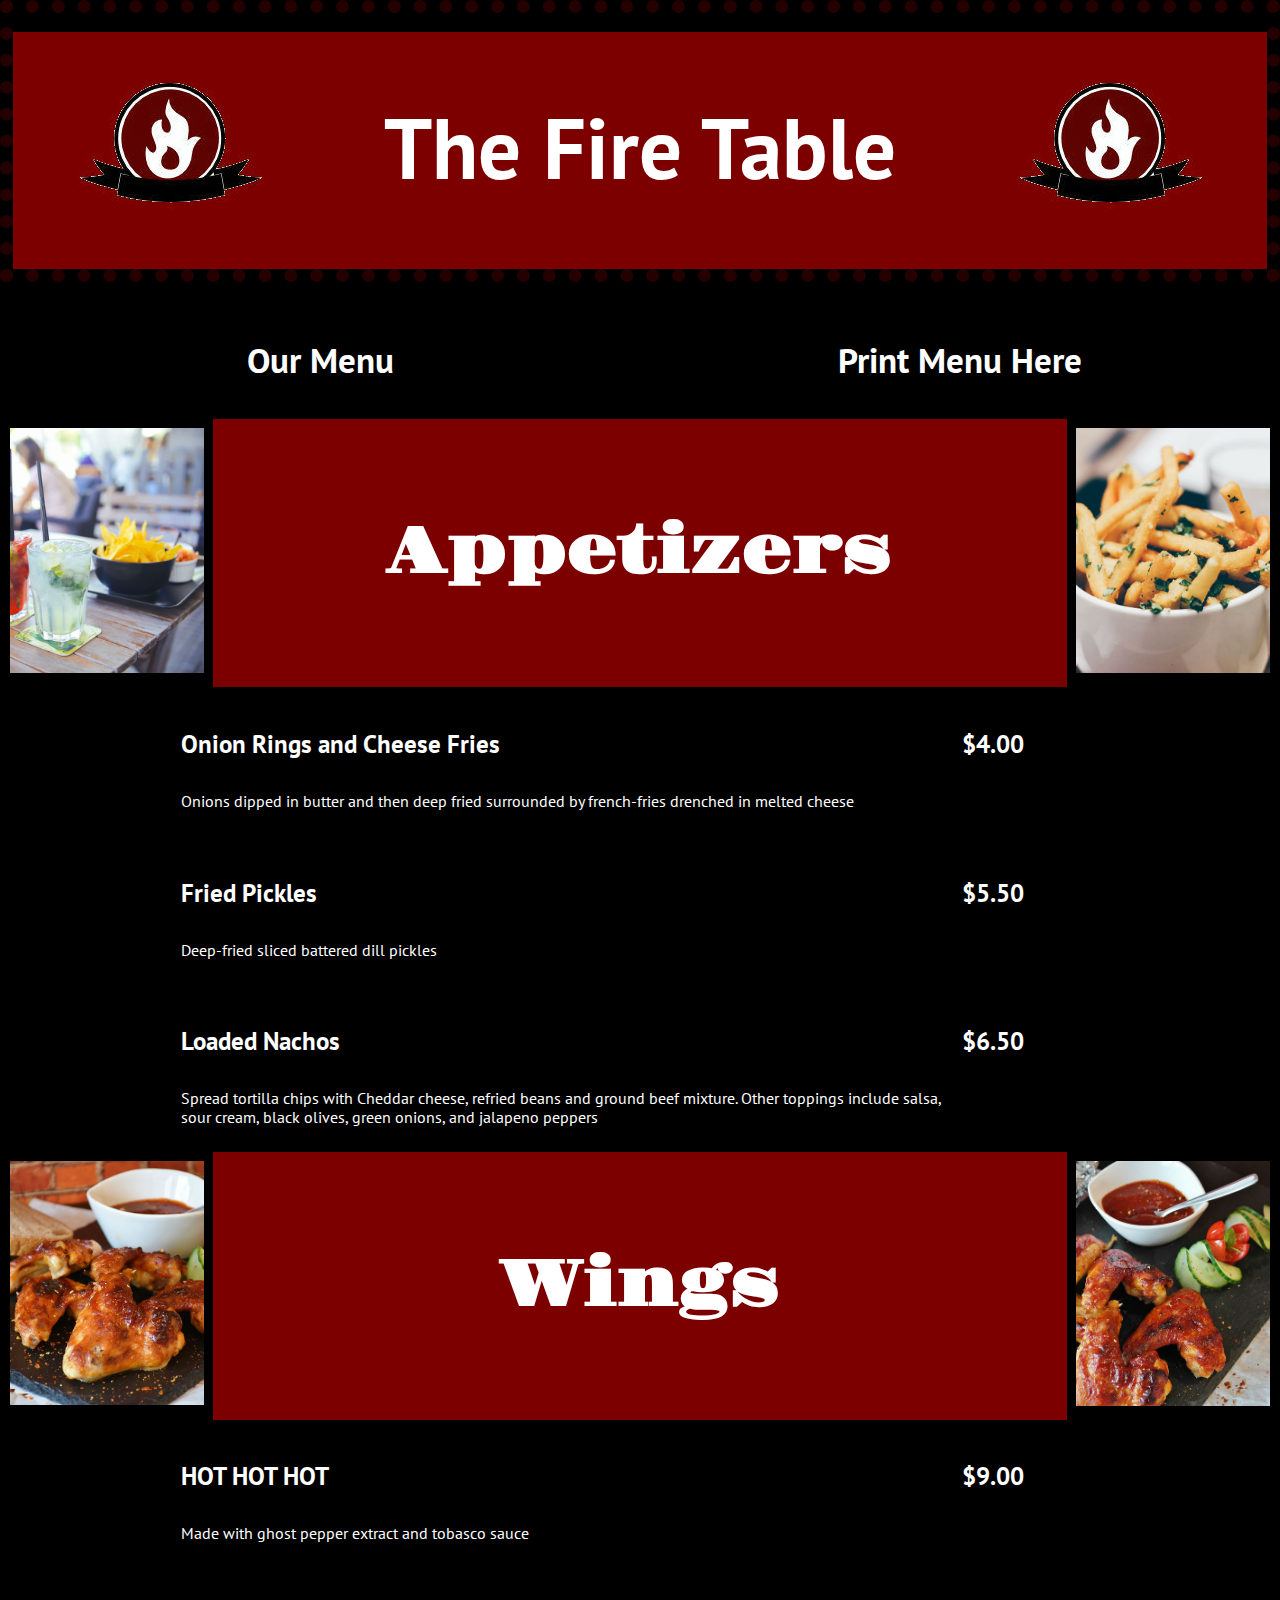
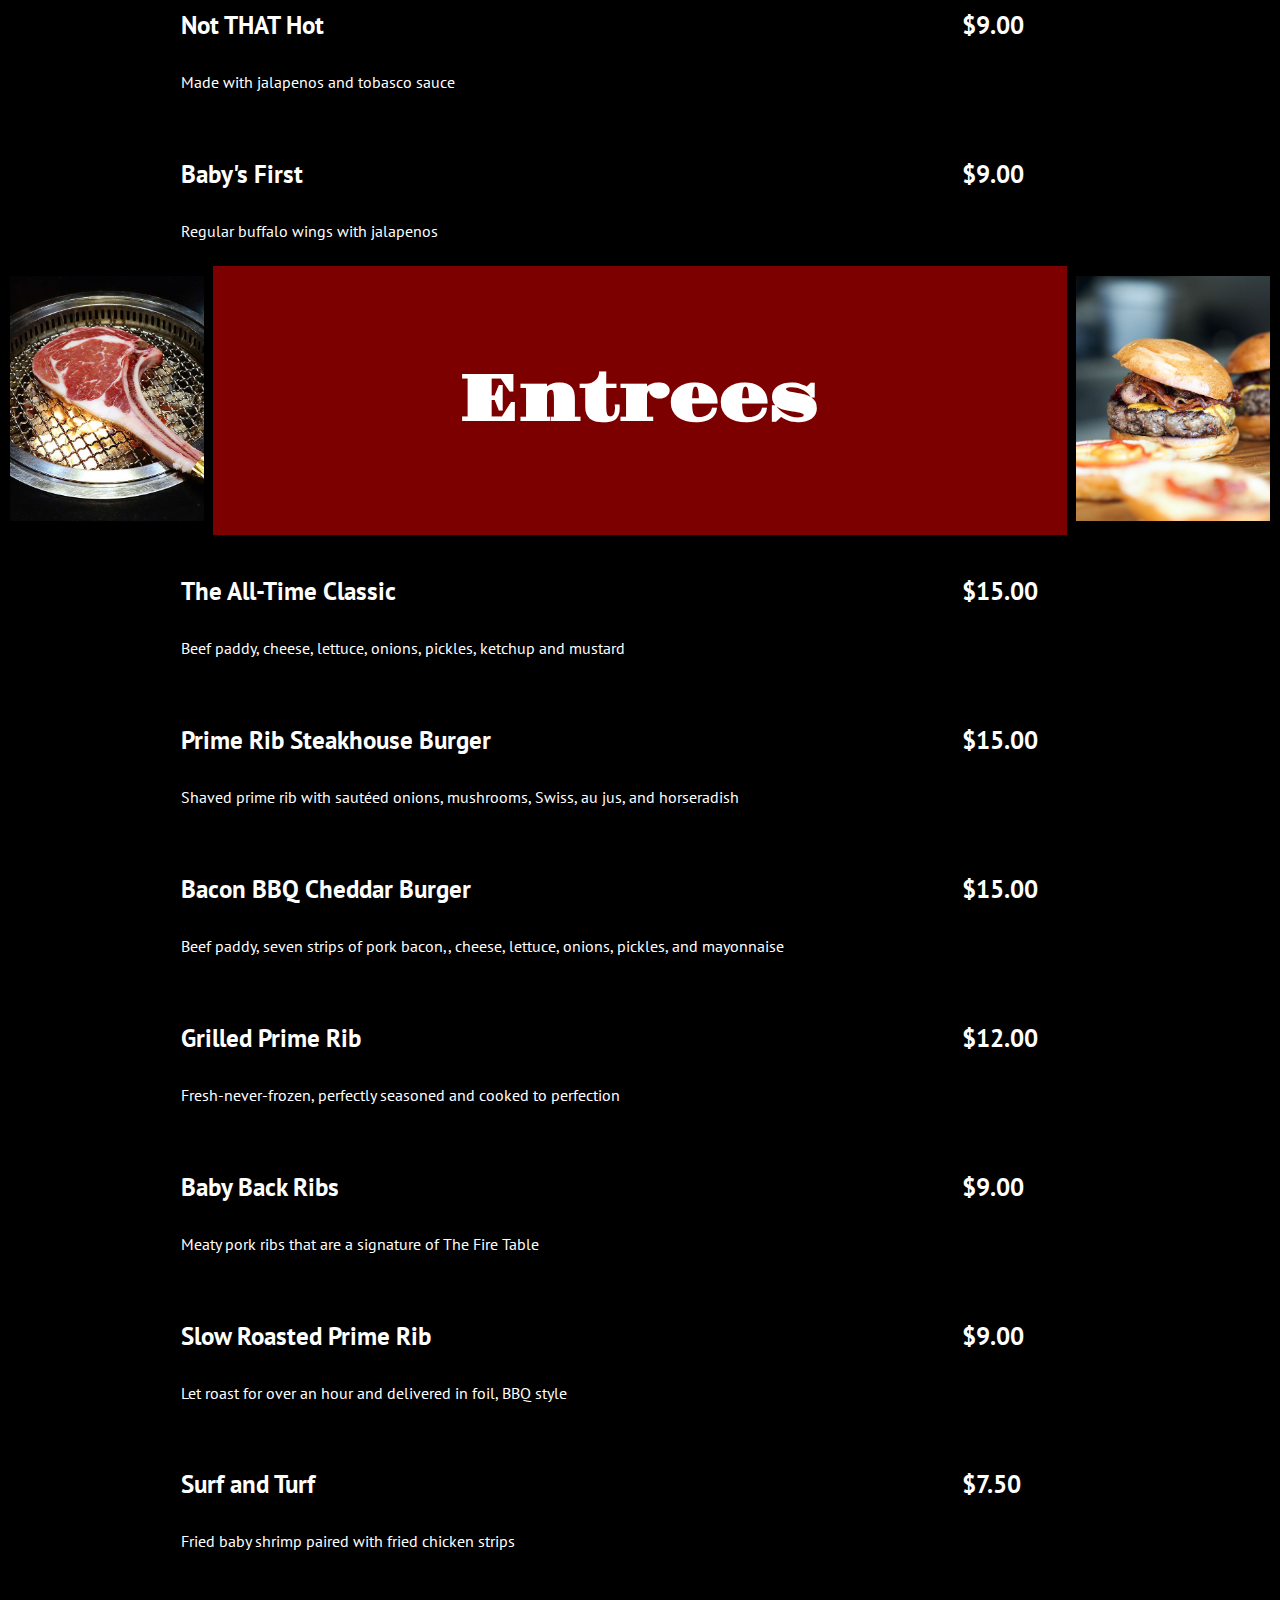
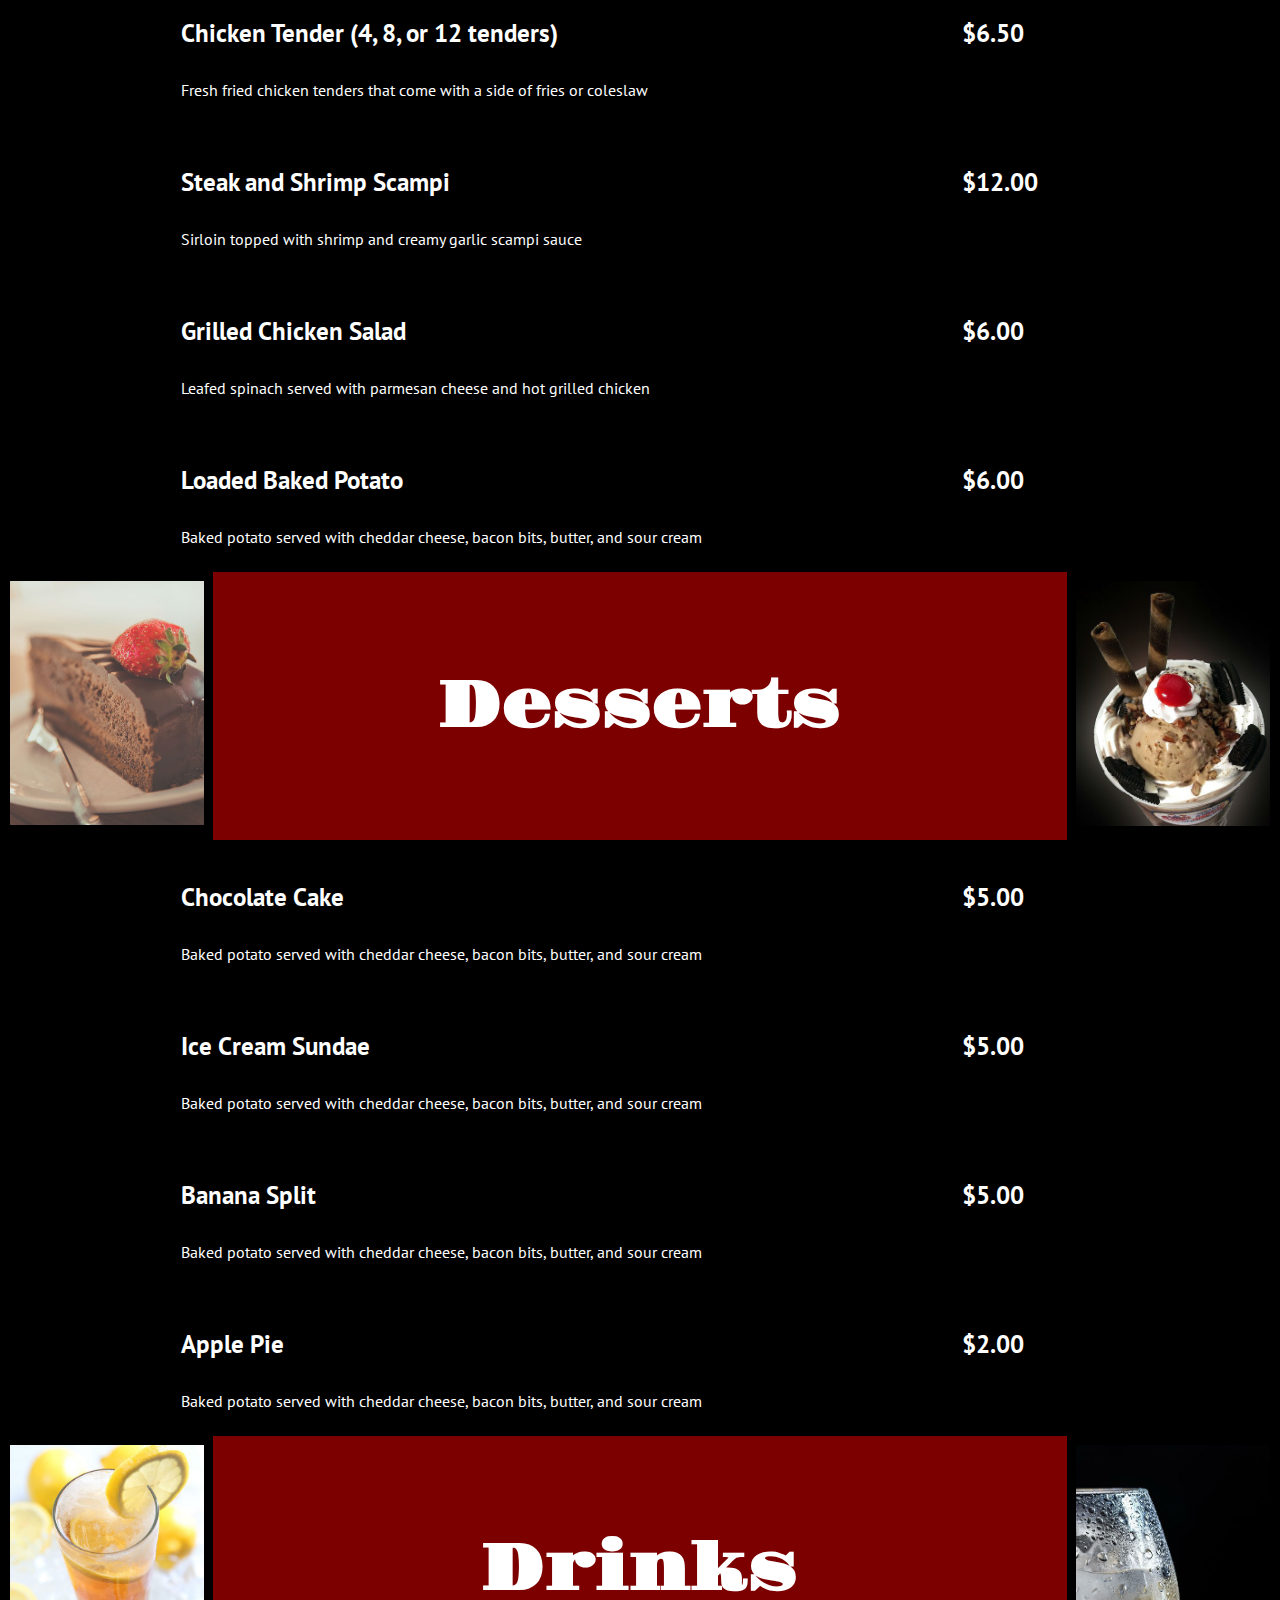
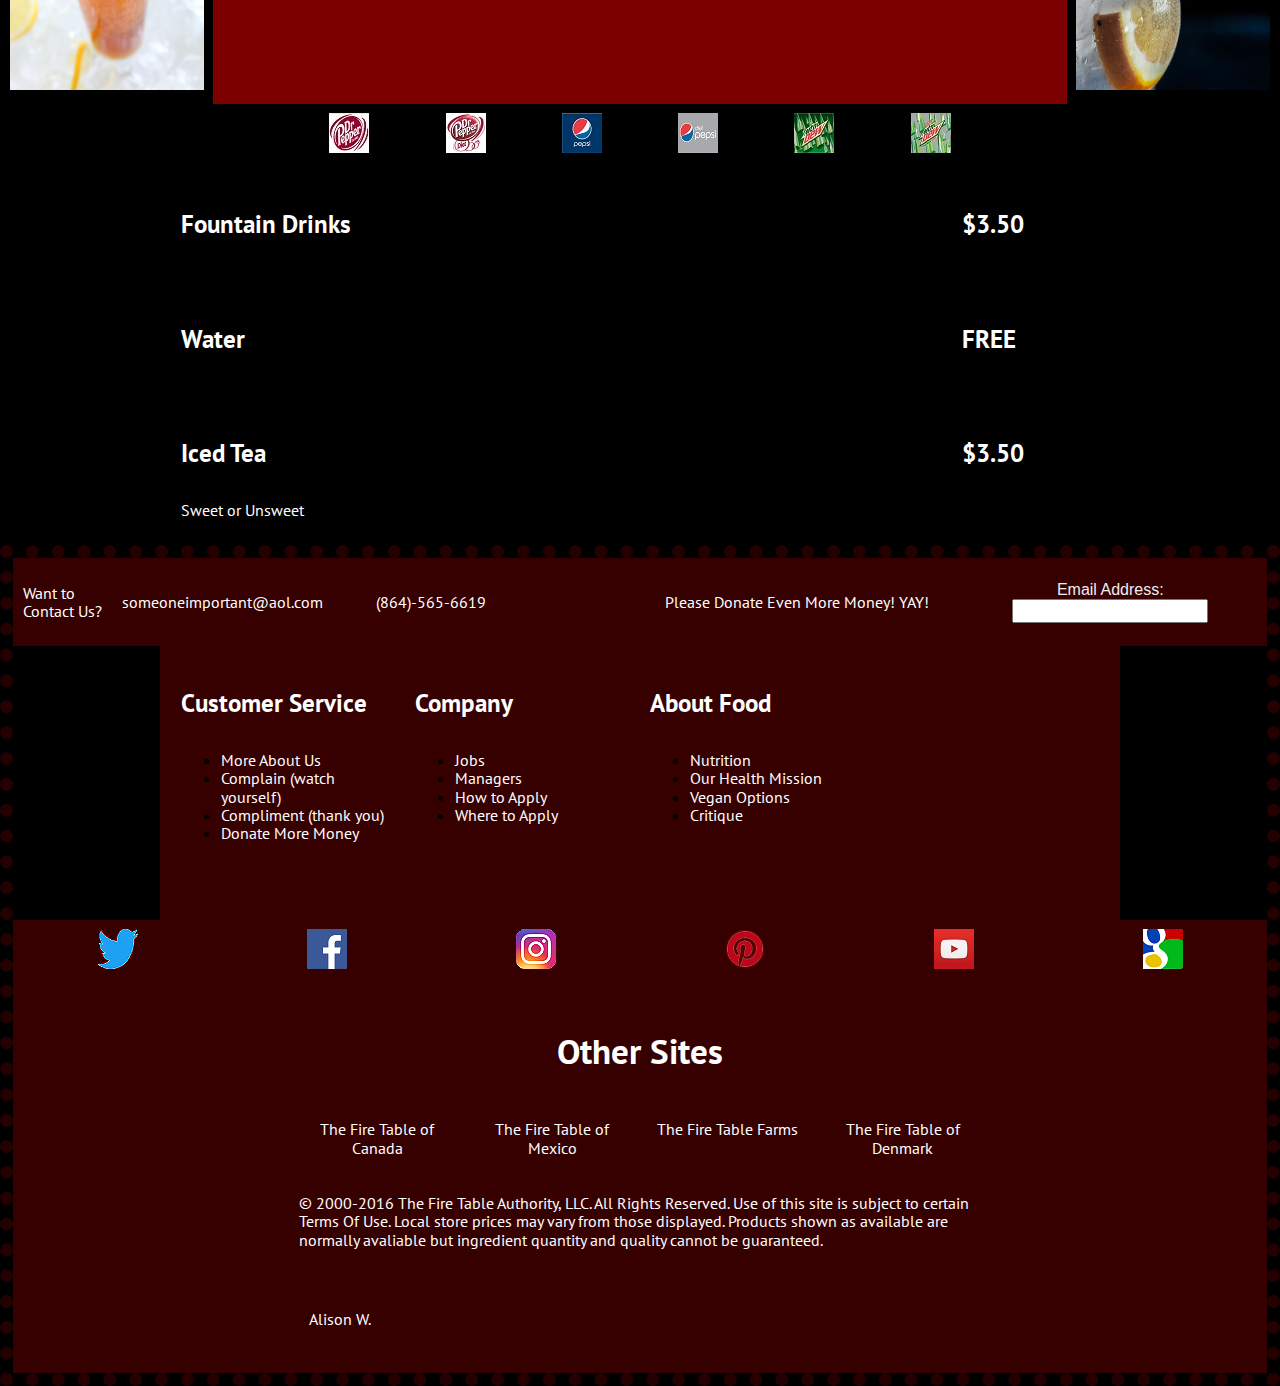
==== index (2).html @ 28b67728 "Add files via upload" ====
<!DOCTYPE html>

<html lang="en">
<head>
  <!-- metadata -->
  <meta charset="utf-8">
  <meta name="viewport" content="width=device-width, initial-scale=1">

  <!-- page title -->
  <title>Menu</title>

  <!-- styles -->
  <link rel="icon" type="image/png" href="img/favicon.png" sizes="16x16">
  <link rel="stylesheet" href="css/normalize.css">
  <link rel="stylesheet" href="css/odin.css">
  <link rel="stylesheet" href="css/main.css">
  <link rel="stylesheet" href="css/owl.carousel.min.css">
  <link rel="stylesheet" href="css/owl.theme.default.min.css">
  <link href="https://fonts.googleapis.com/css?family=Gravitas+One|PT+Sans:400,700|Cinzel:900" rel="stylesheet">
</head>

<body>
  <header>
    <div class="row">
      <div class="col-sm-12">
      </div>
    </div>

    <div class="row lightred">
      <div class="col-sm-3">
      <center><img src="img/logo.jpg" alt="The Fire Table"></center>
      </div>
      <div class="col-sm-6 center-horizontal center-vertical">
        <h1><a href="file:///H:/11TH%20GRADE/WEB1/2016-11-14_My%20Restaurant/odin-master/dist/index.html">The Fire Table</a></h1>
      </div>
      <div class="col-sm-3">
      <center><img src="img/logo.jpg" alt="The Fire Table"></center>
      </div>

    </div>
    </header>
    <main>
    <div class="row">
      <div class="col-sm-12">
      </div>
    </div>
    <div class="row">
      <div class="col-sm-6">
        <center><h2>Our Menu</h2></center>
      </div>
      <div class="col-sm-6">
        <center><h2><a href="Menu.pdf">Print Menu Here</a></h2></center>
      </div>
    </div>
      <div class="row">
        <div class="col-sm-2">
            <img src="img/apps.jpg" alt="Loaded Nachos">
        </div>
        <div class="col-sm-8 lightred center-vertical center-horizontal">
          <center><h3>Appetizers</h3></center>
        </div>
        <div class="col-sm-2">
          <img src="img/appstwo.jpg" alt="Onion Rings and Cheese Fries">
        </div>
      </div>
      <div class="container-lg">
        <div class="row">
          <div class="col-sm-10">
          <h4>  Onion Rings and Cheese Fries</h4>
            <p>Onions dipped in butter and then deep fried surrounded by french-fries drenched in melted cheese</p>
          </div>
          <div class="col-sm-2">
            <h4>$4.00</h4>
          </div>
        </div>
        <div class="row">
          <div class="col-sm-10">
          <h4>  Fried Pickles</h4>
            <p>Deep-fried sliced battered dill pickles</p>
          </div>
          <div class="col-sm-2">
            <h4>$5.50</h4>
          </div>
        </div>  <div class="row">
            <div class="col-sm-10">
            <h4>Loaded Nachos</h4>
              <p>Spread tortilla chips with Cheddar cheese, refried beans and ground beef mixture. Other toppings include salsa, sour cream, black olives, green onions, and jalapeno peppers</p>
            </div>
            <div class="col-sm-2">
              <h4>$6.50</h4>
            </div>
          </div>
      </div>
      <div class="row">
        <div class="col-sm-2">
          <img src="img/wings.jpg" alt="HOT HOT HOT Wings">
        </div>
        <div class="col-sm-8 lightred center-vertical center-horizontal">
          <center><h3>Wings</h3></center>
        </div>
        <div class="col-sm-2">
          <img src="img/wingstwo.jpg" alt="Baby's First Wings">
        </div>
      </div>
      <div class="container-lg">
        <div class="row">
          <div class="col-sm-10">
          <h4>HOT HOT HOT</h4>
            <p>Made with ghost pepper extract and tobasco sauce</p>
          </div>
          <div class="col-sm-2">
            <h4>$9.00</h4>
          </div>
        </div>
        <div class="row">
          <div class="col-sm-10">
          <h4>Not THAT Hot</h4>
            <p>Made with jalapenos and tobasco sauce</p>
          </div>
          <div class="col-sm-2">
            <h4>$9.00</h4>
          </div>
        </div>
        <div class="row">
          <div class="col-sm-10">
          <h4>Baby's First</h4>
            <p>Regular buffalo wings with jalapenos</p>
          </div>
          <div class="col-sm-2">
            <h4>$9.00</h4>
          </div>
        </div>
      </div>
      <div class="row">
        <div class="col-sm-2">
          <img src="img/entree.jpg" alt="Grilled Prime Rib">
        </div>
        <div class="col-sm-8 lightred center-vertical center-horizontal">
          <center><h3>Entrees</h3></center>
        </div>
        <div class="col-sm-2">
          <img src="img/entreetwo.jpg" alt="Bacon BBQ Cheddar Burger">
        </div>
      </div>
      <div class="container-lg">
        <div class="row">
          <div class="col-sm-10">
          <h4>The All-Time Classic</h4>
            <p>Beef paddy,  cheese, lettuce, onions, pickles, ketchup and mustard</p>
          </div>
          <div class="col-sm-2">
            <h4>$15.00</h4>
          </div>
        </div>
        <div class="row">
          <div class="col-sm-10">
          <h4>Prime Rib Steakhouse Burger</h4>
            <p>Shaved prime rib with sautéed onions, mushrooms, Swiss, au jus, and horseradish </p>
          </div>
          <div class="col-sm-2">
            <h4>$15.00</h4>
          </div>
        </div>
        <div class="row">
          <div class="col-sm-10">
          <h4>Bacon BBQ Cheddar Burger</h4>
            <p>Beef paddy, seven strips of pork bacon,, cheese, lettuce, onions, pickles, and mayonnaise</p>
          </div>
          <div class="col-sm-2">
            <h4>$15.00</h4>
          </div>
        </div>
        <div class="row">
          <div class="col-sm-10">
          <h4>Grilled Prime Rib</h4>
            <p>Fresh-never-frozen, perfectly seasoned and cooked to perfection</p>
          </div>
          <div class="col-sm-2">
            <h4>$12.00</h4>
          </div>
        </div>
        <div class="row">
          <div class="col-sm-10">
          <h4>Baby Back Ribs</h4>
            <p>Meaty pork ribs that are a signature of The Fire Table</p>
          </div>
          <div class="col-sm-2">
            <h4>$9.00</h4>
          </div>
        </div>
        <div class="row">
          <div class="col-sm-10">
          <h4>Slow Roasted Prime Rib</h4>
            <p>Let roast for over an hour and delivered in foil, BBQ style</p>
          </div>
          <div class="col-sm-2">
            <h4>$9.00</h4>
          </div>
        </div>
        <div class="row">
          <div class="col-sm-10">
          <h4>Surf and Turf</h4>
            <p>Fried baby shrimp paired with fried chicken strips</p>
          </div>
          <div class="col-sm-2">
            <h4>$7.50</h4>
          </div>
        </div>
        <div class="row">
          <div class="col-sm-10">
          <h4>Chicken Tender (4, 8, or 12 tenders)</h4>
            <p>Fresh fried chicken tenders that come with a side of fries or coleslaw</p>
          </div>
          <div class="col-sm-2">
            <h4>$6.50</h4>
          </div>
        </div>
        <div class="row">
          <div class="col-sm-10">
          <h4>Steak and Shrimp Scampi</h4>
            <p>Sirloin topped with shrimp and creamy garlic scampi sauce</p>
          </div>
          <div class="col-sm-2">
            <h4>$12.00</h4>
          </div>
        </div>
        <div class="row">
          <div class="col-sm-10">
          <h4>Grilled Chicken Salad</h4>
            <p>Leafed spinach served with parmesan cheese and hot grilled chicken</p>
          </div>
          <div class="col-sm-2">
            <h4>$6.00</h4>
          </div>
        </div>
        <div class="row">
          <div class="col-sm-10">
          <h4>Loaded Baked Potato</h4>
            <p>Baked potato served with cheddar cheese, bacon bits, butter, and sour cream</p>
          </div>
          <div class="col-sm-2">
            <h4>$6.00</h4>
          </div>
        </div>
      </div>
      <div class="row">
        <div class="col-sm-2">
          <img src="img/dessert.jpg" alt="Chocolate Cake">
        </div>
        <div class="col-sm-8 lightred center-vertical center-horizontal">
          <center><h3>Desserts</h3></center>
        </div>
        <div class="col-sm-2">
          <img src="img/desserttwo.jpg" alt="Ice Cream Sundae">
        </div>
      </div>
      <div class="container-lg">
        <div class="row">
          <div class="col-sm-10">
          <h4>Chocolate Cake</h4>
            <p>Baked potato served with cheddar cheese, bacon bits, butter, and sour cream</p>
          </div>
          <div class="col-sm-2">
            <h4>$5.00</h4>
          </div>
        </div>
        <div class="row">
          <div class="col-sm-10">
          <h4>Ice Cream Sundae</h4>
            <p>Baked potato served with cheddar cheese, bacon bits, butter, and sour cream</p>
          </div>
          <div class="col-sm-2">
            <h4>$5.00</h4>
          </div>
        </div>
        <div class="row">
          <div class="col-sm-10">
          <h4>Banana Split</h4>
            <p>Baked potato served with cheddar cheese, bacon bits, butter, and sour cream</p>
          </div>
          <div class="col-sm-2">
            <h4>$5.00</h4>
          </div>
        </div>
        <div class="row">
          <div class="col-sm-10">
          <h4>Apple Pie</h4>
            <p>Baked potato served with cheddar cheese, bacon bits, butter, and sour cream</p>
          </div>
          <div class="col-sm-2">
            <h4>$2.00</h4>
          </div>
        </div>
      </div>
      <div class="row border-red">
        <div class="col-sm-2">
          <img src="img/drinkss.jpg" alt="Tea">
        </div>
        <div class="col-sm-8 lightred center-vertical center-horizontal">
          <center><h3>Drinks</h3></center>
        </div>
        <div class="col-sm-2">
          <img src="img/drinksstwo.jpg" alt="Water">
        </div>
      </div>
      <div class="container-md">
        <div class="row">
          <div class="col-sm-2">
            <center><a href="#"><img src="img/drpepper.jpg" alt="Dr. Pepper"></a></center>
          </div>
          <div class="col-sm-2">
            <center><a href="#"><img src="img/dpdiet.jpg" alt="Diet Dr. Pepper"></a></center>
          </div>
          <div class="col-sm-2">
            <center><a href="#"><img src="img/pepsi.jpg" alt="Pepsi"></a></center>
          </div>
          <div class="col-sm-2">
            <center><a href="#"><img src="img/pepsidiet.jpg" alt="Diet Pepsi"></a></center>
          </div>
          <div class="col-sm-2">
            <center><a href="#"><img src="img/mtndew.jpg" alt="Sierra Mist"></a></center>
          </div>
          <div class="col-sm-2">
            <center><a href="#"><img src="img/mtndewdiet.jpg" alt="Diet Mountain Dew"></a></center>
          </div>
      </div>
    </div>
    <div class="container-lg">
      <div class="row">
        <div class="col-sm-10">
        <h4>Fountain Drinks</h4>
        </div>
        <div class="col-sm-2">
          <h4>$3.50</h4>
        </div>
      </div>
      <div class="row">
        <div class="col-sm-10">
        <h4>Water</h4>
        </div>
        <div class="col-sm-2">
          <h4>FREE</h4>
        </div>
      </div>
      <div class="row">
        <div class="col-sm-10">
        <h4>Iced Tea</h4>
          <p>Sweet or Unsweet</p>
        </div>
        <div class="col-sm-2">
          <h4>$3.50</h4>
        </div>
      </div>















  </main>
    <footer>
      <div class="row darkred">
        <div class="col-sm-1 white">
          <p>Want to Contact Us?</p>
        </div>
        <div class="col-sm-2 center-horizontal center-vertical">
          <a href="#">someoneimportant@aol.com</a>
        </div>
        <div class="col-sm-2 center-horizontal center-vertical">
          <a href="#">(864)-565-6619</a>
        </div>
        <div class="col-sm-1">
        </div>
        <div class="col-sm-3 center-horizontal center-vertical white">
          <p>Please Donate Even More Money! YAY!</p>
        </div>
        <div class="col-sm-3 center-horizontal center-vertical white">
          <center><label for="email">Email Address:</label>
          <input type="email" email="email" size="18"></center>
        </div>
      </div>
      <div class="container-lg darkred">
        <div class="row darkred">
          <div class="col-sm-3">
              <h4>Customer Service</h4>
              <ul>
                <li><a href="#">More About Us</a></li>
                <li><a href="#">Complain (watch yourself)</a></li>
                <li><a href="#">Compliment (thank you)</a></li>
                <li><a href="#">Donate More Money</a></li>
              </ul>
          </div>
          <div class="col-sm-3">
              <h4>Company</h4>
              <ul>
                <li><a href="#">Jobs</a></li>
                <li><a href="#">Managers<a></li>
                <li><a href="#">How to Apply</a></li>
                <li><a href="#">Where to Apply</a></li>
              </ul>
          </div>
          <div class="col-sm-3">
              <h4>About Food</h4>
              <ul>
                <li><a href="#">Nutrition</a></li>
                <li><a href="#">Our Health Mission</a></li>
                <li><a href="#">Vegan Options</a></li>
                <li><a href="#">Critique</a></li>
              </ul>
          </div>

          <div class="col-sm-3">
            <iframe src="https://www.google.com/maps/embed?pb=!1m18!1m12!1m3!1d5049.660560626598!2d-82.40113799886589!3d34.84869416985243!2m3!1f0!2f0!3f0!3m2!1i1024!2i768!4f13.1!3m3!1m2!1s0x0%3A0x8ace4847f4b519a7!2sCarolina+Ale+House!5e0!3m2!1sen!2sus!4v1479477885024" width="800" height="250" frameborder="0" style="border:0" allowfullscreen></iframe>
          </div>
        </div>
      </div>
        <div class="row darkred">
          <div class="col-sm-2">
            <center><a href="#"><img src="img/twitter.jpg" alt="Twitter"></a></center>
          </div>
          <div class="col-sm-2">
            <center><a href="#"><img src="img/facebook.jpg" alt="Facebook"></a></center>
          </div>
          <div class="col-sm-2">
            <center><a href="#"><img src="img/instagram.jpg" alt="Instagram"></a></center>
          </div>
          <div class="col-sm-2">
            <center><a href="#"><img src="img/pintrest.jpg" alt="Pintrest"></a></center>
          </div>
          <div class="col-sm-2">
            <center><a href="#"><img src="img/youtube.jpg" alt="YouTube"></a></center>
          </div>
          <div class="col-sm-2">
            <center><a href="#"><img src="img/google.jpg" alt="Google"></a></center>
          </div>
        <div class="container-md">
          <div class="row">
            <div class="col-sm-12">
              <center><h2>Other Sites</h2></center>
            </div>
          </div>
          <div class="row">
            <div class="col-sm-3">
              <center><a href="#">The Fire Table of Canada</a></center>
            </div>
            <div class="col-sm-3">
              <center><a href="#">The Fire Table of Mexico</a></center>
            </div>
            <div class="col-sm-3">
              <center><a href="#">The Fire Table Farms</a></center>
            </div>
            <div class="col-sm-3">
              <center><a href="#">The Fire Table of Denmark</a></center>
            </div>
          </div>
          <div class="row">
            <div class="col-sm-12 white">
              <p> &copy; 2000-2016 The Fire Table Authority, LLC. All Rights Reserved. Use of this site is subject to certain Terms Of Use. Local store prices may vary from those displayed. Products shown as available are normally avaliable but ingredient quantity and quality cannot be guaranteed. </p>
            </div>
          <div class="row">
            <div class="col-sm-12">
              <p>Alison W.</p>
            </div>
          </div>
---- css/odin.css ----
/* resets */

html {
    box-sizing: border-box;
}

*, *:before, *:after {
    box-sizing: inherit;

    /* technique from https://css-tricks.com/box-sizing/ */
}


/* container styles */

.container-sm,
.container-md,
.container-lg,
.container-xl {
  margin: 0 auto;
  padding: 0 0.7rem;
}

.container-xl {
  max-width: 1200px;
}

.container-lg {
  max-width: 960px;
}

.container-md {
  max-width: 720px;
}

.container-sm {
  max-width: 480px;
}


/* grid styles */

.row {
  display: flex;
  flex-direction: row;
  flex-wrap: wrap;
}

.row > *
{
  padding: 0.6rem;
  position: relative;
  width: 100%;
}

.row.gutter-default > * {
  padding: 0.6rem;
}

.row.gutter-double > * {
  padding: 1.2rem;
}

.row.gutter-none > * {
  padding: 0;
}

.col-xs-1 { width: 8.333333%; }
.col-xs-2 { width: 16.666666%; }
.col-xs-3 { width: 25%; }
.col-xs-4 { width: 33.333333%; }
.col-xs-5 { width: 41.666666%; }
.col-xs-6 { width: 50%; }
.col-xs-7 { width: 58.333333%; }
.col-xs-8 { width: 66.666666%; }
.col-xs-9 { width: 75%; }
.col-xs-10 { width: 83.333333%; }
.col-xs-11 { width: 91.666666%; }
.col-xs-12 { width: 100%; }

@media (min-width: 480px) {
  .col-sm-1 { width: 8.333333%; }
  .col-sm-2 { width: 16.666666%; }
  .col-sm-3 { width: 25%; }
  .col-sm-4 { width: 33.333333%; }
  .col-sm-5 { width: 41.666666%; }
  .col-sm-6 { width: 50%; }
  .col-sm-7 { width: 58.333333%; }
  .col-sm-8 { width: 66.666666%; }
  .col-sm-9 { width: 75%; }
  .col-sm-10 { width: 83.333333%; }
  .col-sm-11 { width: 91.666666%; }
  .col-sm-12 { width: 100%; }
}

@media (min-width: 720px) {
  .col-md-1 { width: 8.333333%; }
  .col-md-2 { width: 16.666666%; }
  .col-md-3 { width: 25%; }
  .col-md-4 { width: 33.333333%; }
  .col-md-5 { width: 41.666666%; }
  .col-md-6 { width: 50%; }
  .col-md-7 { width: 58.333333%; }
  .col-md-8 { width: 66.666666%; }
  .col-md-9 { width: 75%; }
  .col-md-10 { width: 83.333333%; }
  .col-md-11 { width: 91.666666%; }
  .col-md-12 { width: 100%; }
}

@media (min-width: 960px) {
  .col-lg-1 { width: 8.333333%; }
  .col-lg-2 { width: 16.666666%; }
  .col-lg-3 { width: 25%; }
  .col-lg-4 { width: 33.333333%; }
  .col-lg-5 { width: 41.666666%; }
  .col-lg-6 { width: 50%; }
  .col-lg-7 { width: 58.333333%; }
  .col-lg-8 { width: 66.666666%; }
  .col-lg-9 { width: 75%; }
  .col-lg-10 { width: 83.333333%; }
  .col-lg-11 { width: 91.666666%; }
  .col-lg-12 { width: 100%; }
}

.row.reverse {
  flex-direction: row-reverse;
}

@media (max-width: 479px) {
  .row.reverse-xs {
    flex-direction: row-reverse;
  }
}

@media (min-width: 480px) and (max-width: 719px) {
  .row.reverse-sm {
    flex-direction: row-reverse;
  }
}

@media (min-width: 720px) and (max-width: 959px) {
  .row.reverse-md {
    flex-direction: row-reverse;
  }
}

@media (min-width: 960px) {
  .row.reverse-lg {
    flex-direction: row-reverse;
  }
}


/* positioning helper classes */

.center-vertical,
.center-horizontal,
.push-left,
.push-right {
  display: flex;
}

.center-vertical {
  align-items: center;
}

.center-horizontal {
  justify-content: center;
}

.push-left {
  justify-content: flex-start;
}

.push-right {
  justify-content: flex-end;
}

.upper-left,
.upper-right,
.lower-right,
.lower-left {
  position: absolute;
}

.upper-left,
.gutter-default .upper-left {
  top: 0.6rem;
  left: 0.6rem;
}

.gutter-double .upper-left {
  top: 1.2rem;
  left: 1.2rem;
}

.gutter-none .upper-left {
  top: 0;
  left: 0;
}

.upper-right,
.gutter-default .upper-right {
  top: 0.6rem;
  right: 0.6rem;
}

.gutter-double .upper-right {
  top: 1.2rem;
  right: 1.2rem;
}

.gutter-none .upper-right {
  top: 0;
  right: 0;
}

.lower-right,
.gutter-default .lower-right {
  bottom: 0.6rem;
  right: 0.6rem;
}

.gutter-double .lower-right {
  bottom: 1.2rem;
  right: 1.2rem;
}

.gutter-none .lower-right {
  bottom: 0;
  right: 0;
}

.lower-left,
.gutter-default .lower-left {
  bottom: 0.6rem;
  left: 0.6rem;
}

.gutter-double .lower-left {
  bottom: 1.2rem;
  left: 1.2rem;
}

.gutter-none .lower-left {
  bottom: 0;
  left: 0;
}


/* responsive features */
img,
iframe,
video {
  max-width: 100%;
}

/* responsive helper classes */

@media (max-width: 479px) {
  .hide-xs,
  .show-sm-only,
  .show-md-only,
  .show-lg-only {
    display: none;
  }
}

@media (min-width: 480px) and (max-width: 719px) {
  .hide-sm,
  .show-xs-only,
  .show-md-only,
  .show-lg-only {
    display: none;
  }
}

@media (min-width: 720px) and (max-width: 959px) {
  .hide-md,
  .show-xs-only,
  .show-sm-only,
  .show-lg-only {
    display: none;
  }
}

@media (min-width: 960px) {
  .hide-lg,
  .show-xs-only,
  .show-sm-only,
  .show-md-only {
    display: none;
  }
}


/* other helper classes */
.right {
  float: right;
  margin-left: 1.2rem;
  margin-bottom: 1.2rem;
}

.left {
  float: left;
  margin-right: 1.2rem;
  margin-bottom: 1.2rem;
}

.clear {
  clear: both;
}

.center {
  display: block;
  margin: 0 auto;
}

.text-left {
  text-align: left;
}

.text-right {
  text-align: right;
}

.text-center {
  text-align: center;
}

.text-justify {
  text-align: justify;
}


/* apply .show-gridlines to body when creating initial grid or when debugging */
.show-gridlines .row > * {
  border: 1px solid #bbb;
}
---- css/main.css ----
/*** sectioning elements ***/

body {
  background-color: #000;

}

header {
  border: 13px dotted #250000;

}

main {

}

footer {
  border: 13px dotted #250000;

}


nav {

}

section {

}

aside {

}

.orange{
  background-color: #f96302;
  color: #fff;

}

.light{
  background-color: #eee;

}

.white{
  color: #eee;
}

.darkred{
  background-color:#370000;
}

.lightred{
  background-color: #7d0000;
}

.darkorange{
  background-color: #4a0000;
}


/**** content styles ***/

h1 {
  font-size: 85px;
  font-family: 'Cinzel', serif;


}

h2 {
  font-size: 35px;
  color: #fff;
  font-family: 'PT Sans', sans-serif;

}

h3 {
  font-size: 65px;
  color: #fff;
  font-family: 'Gravitas One', cursive;

}

h4 {
  font-size: 25px;
  color: #fff;
  font-family: 'PT Sans', sans-serif;

}

h5 {

}

h6 {

}

p {
  color: #fff;
  font-family: 'PT Sans', sans-serif;



}

blockquote {

}

ol {
  font-family: 'PT Sans', sans-serif;


}

ul {
  font-family: 'PT Sans', sans-serif;

}

li {
  font-family: 'PT Sans', sans-serif;

}

table {
  border-collapse: collapse;

}

caption{
  font-size: 24px;
}

tr {
  border: 5px solid #7d0000;

}

tr.home{
  background-color:#7d3333;
}

tr.away{
  background-color: #ffffff;
}

th {
  background-color:#7d0000;
  padding: 10px;
  color: #ffffff;
}

td {
  padding:15px;

}

@media (max-width: 600px) {
  table {
    width: 100%;
  }

  thead {
    display: none;
  }

  tr {
    display: block;
    margin: 7px 0;
  }

  td {
    display: block;
    text-align: right;
  }

  td:before {
    content: attr(aria-label);
    float: left;
    font-weight: bold;
  }
}
/*** image styles ***/

img  {

}

img.social{
  margin: 10px;
}



/*** link styles ***/

a:link {
  color: #fff;
  text-decoration: none;
  font-family: 'PT Sans', sans-serif;

}

a:visited {
  color: #fff;
  font-family: 'PT Sans', sans-serif;


}

a:hover {
  color: #fff;
  text-decoration: underline;
  font-family: 'PT Sans', sans-serif;

}

a:active {
  color: #fff;
  font-family: 'PT Sans', sans-serif;


}
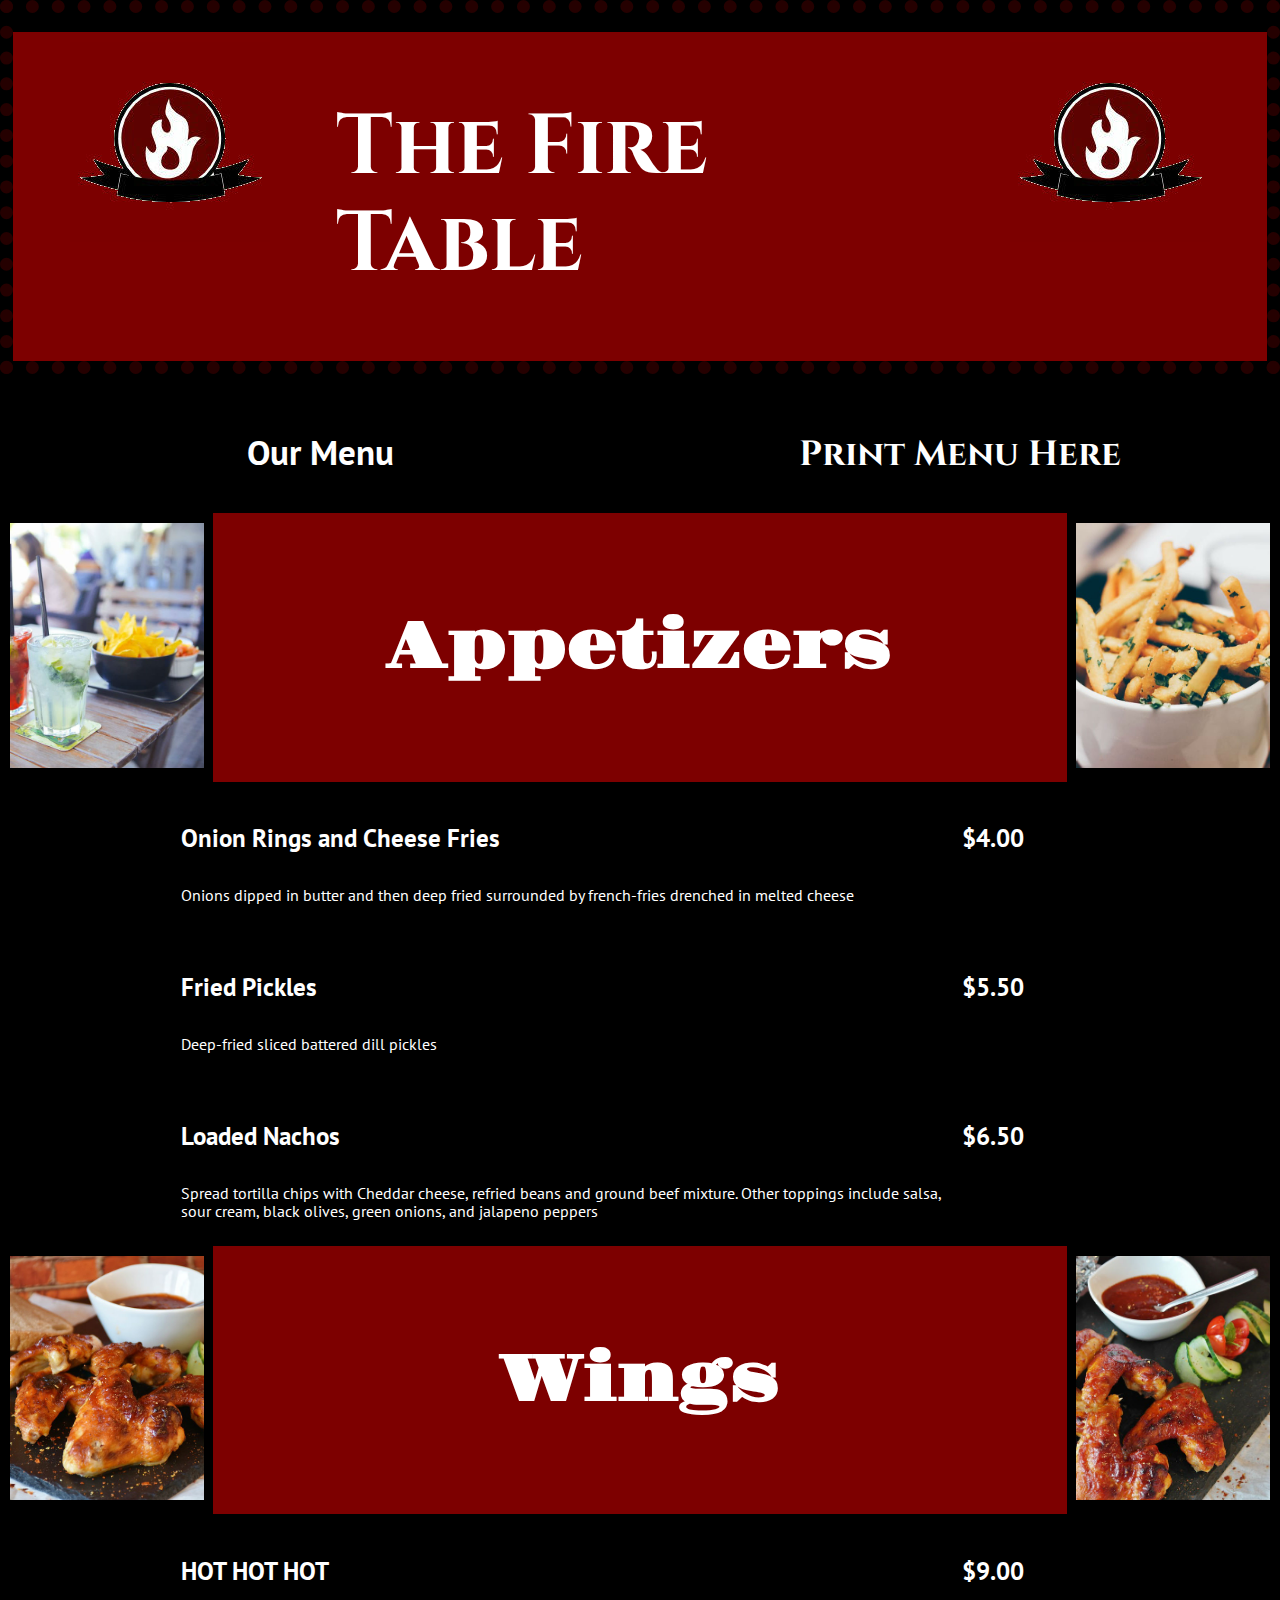
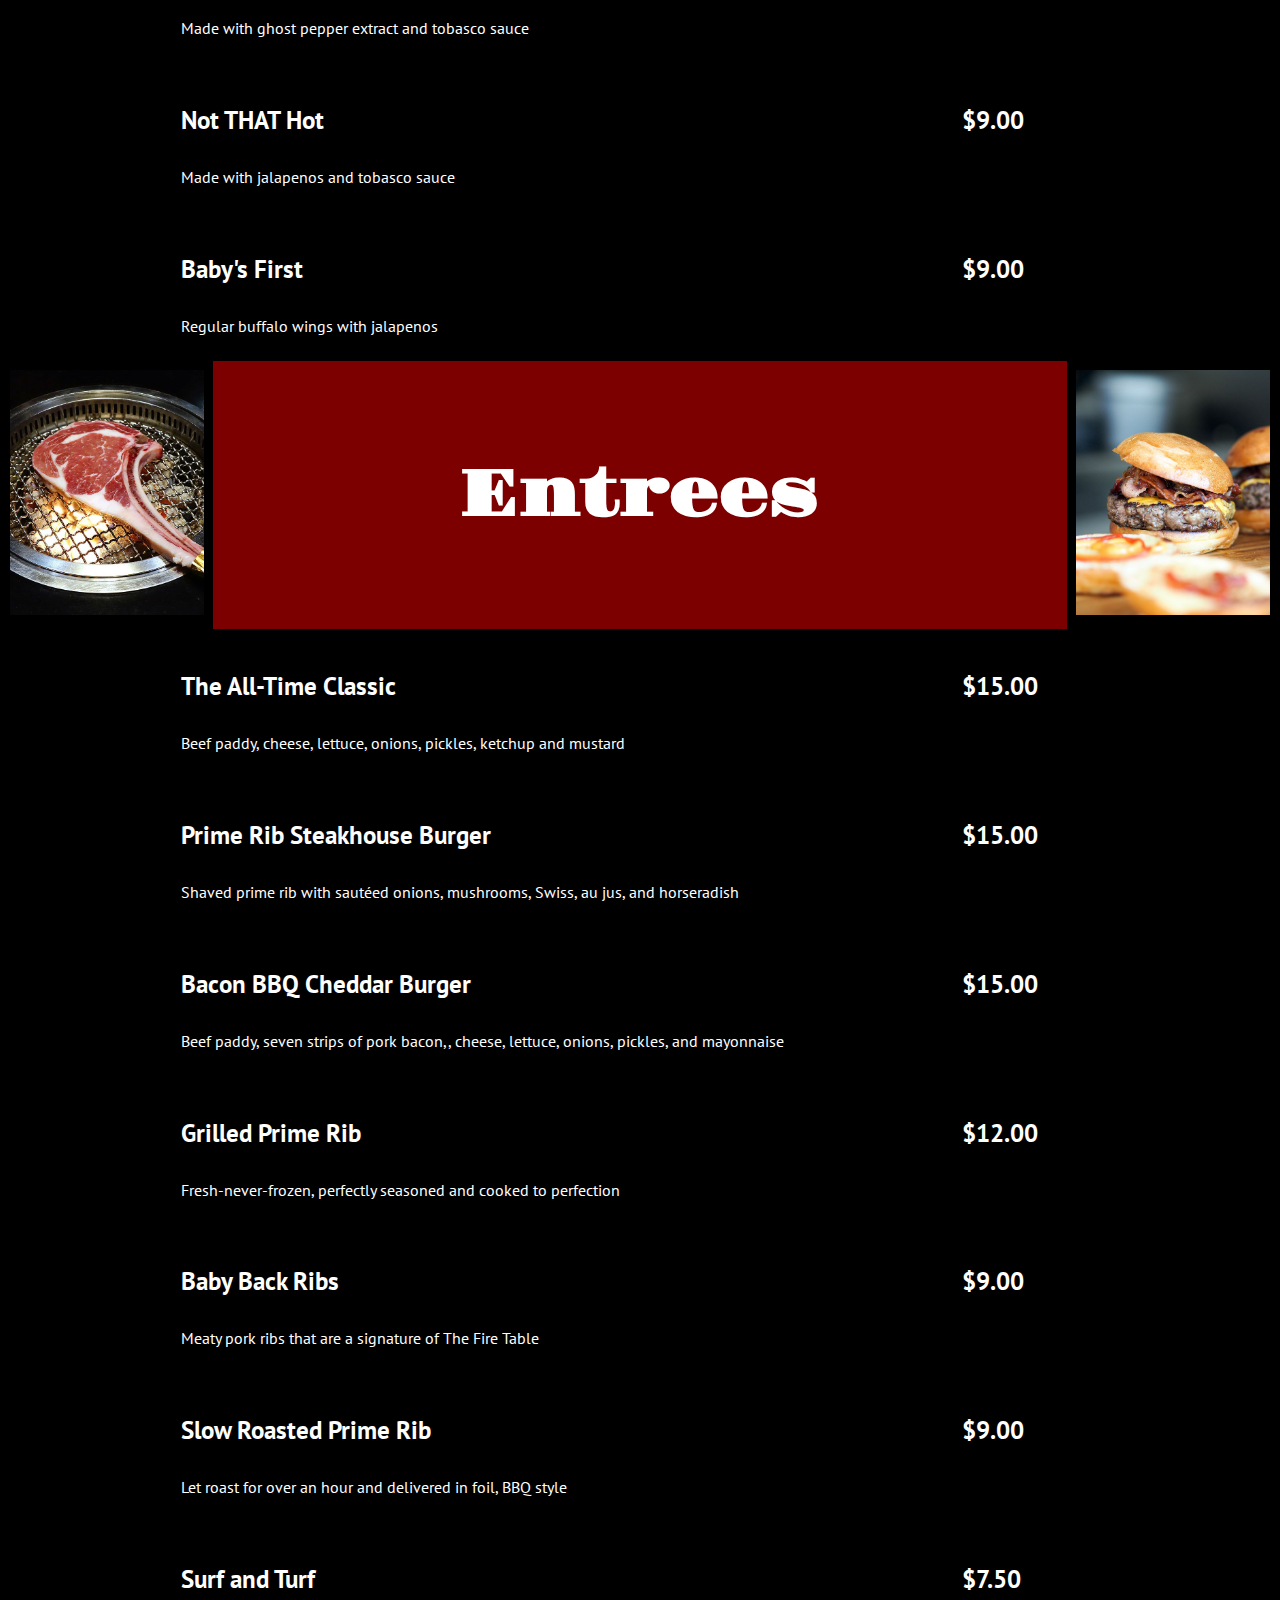
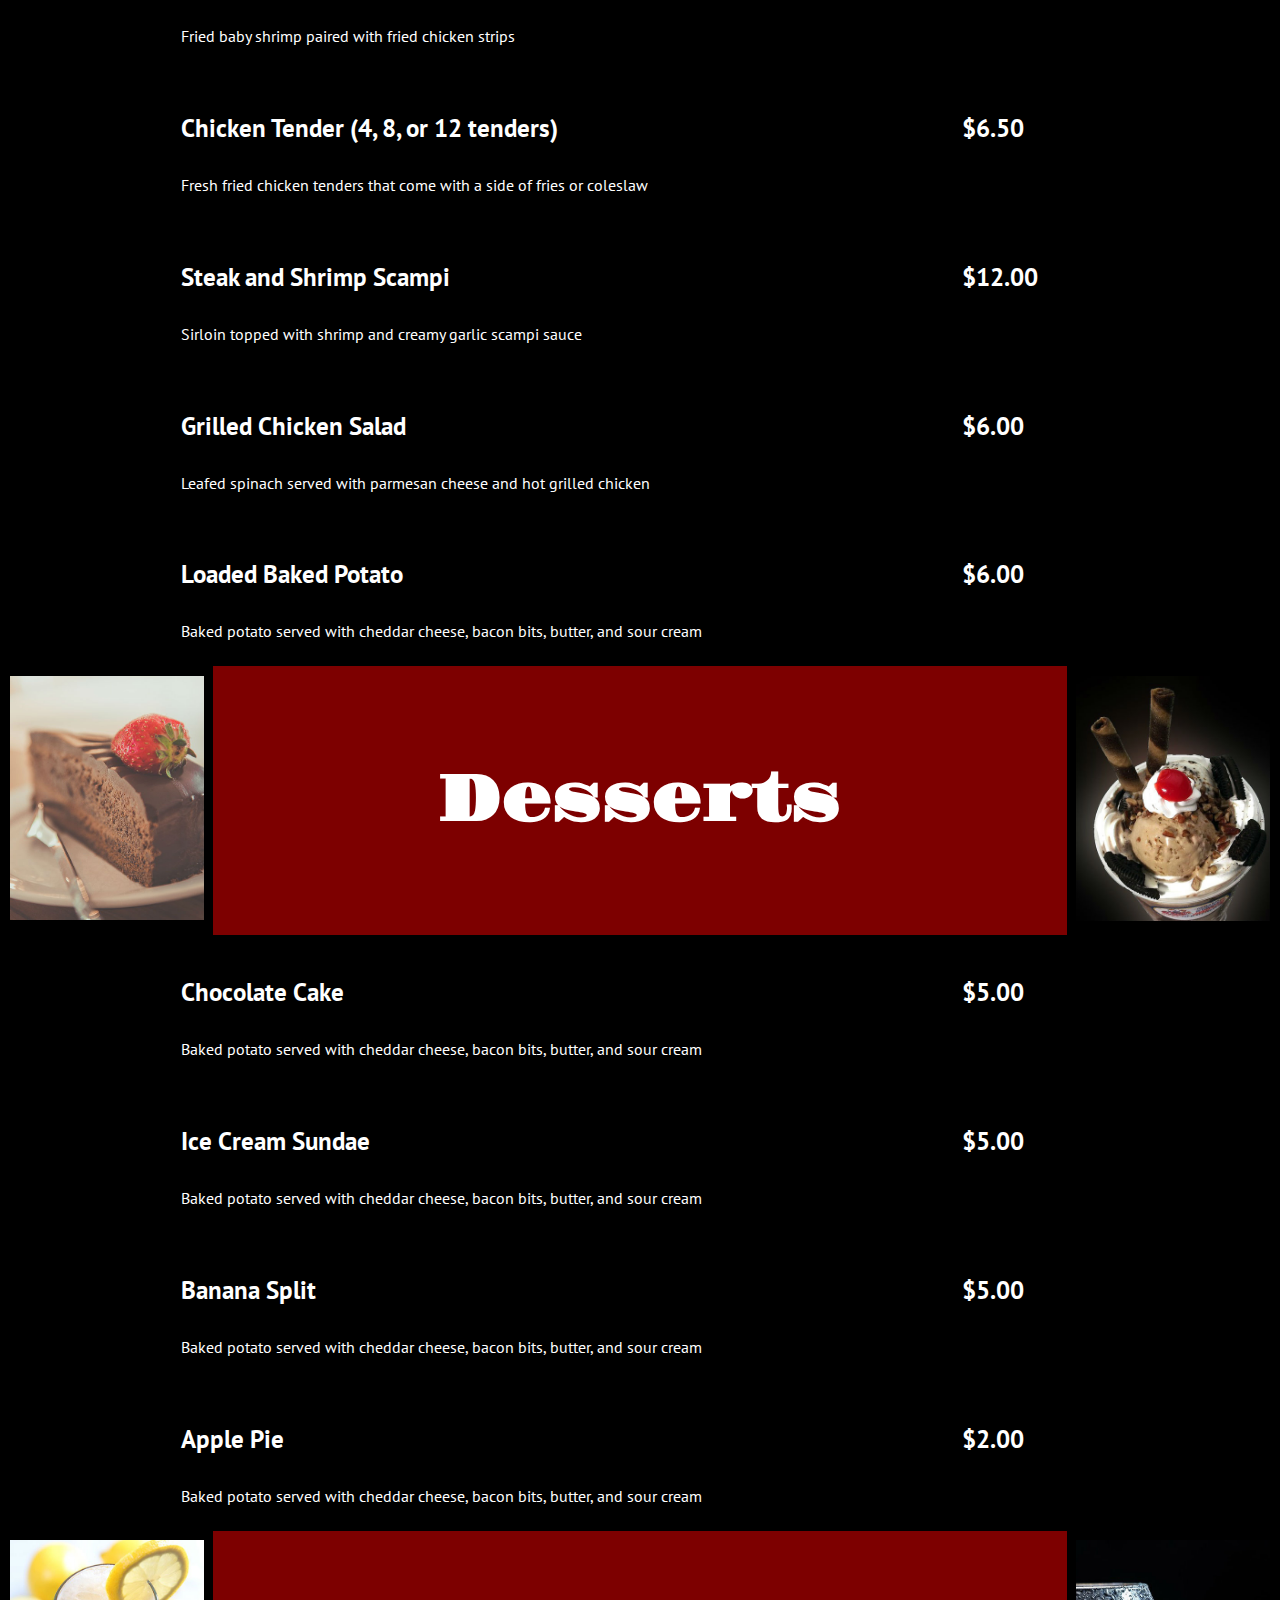
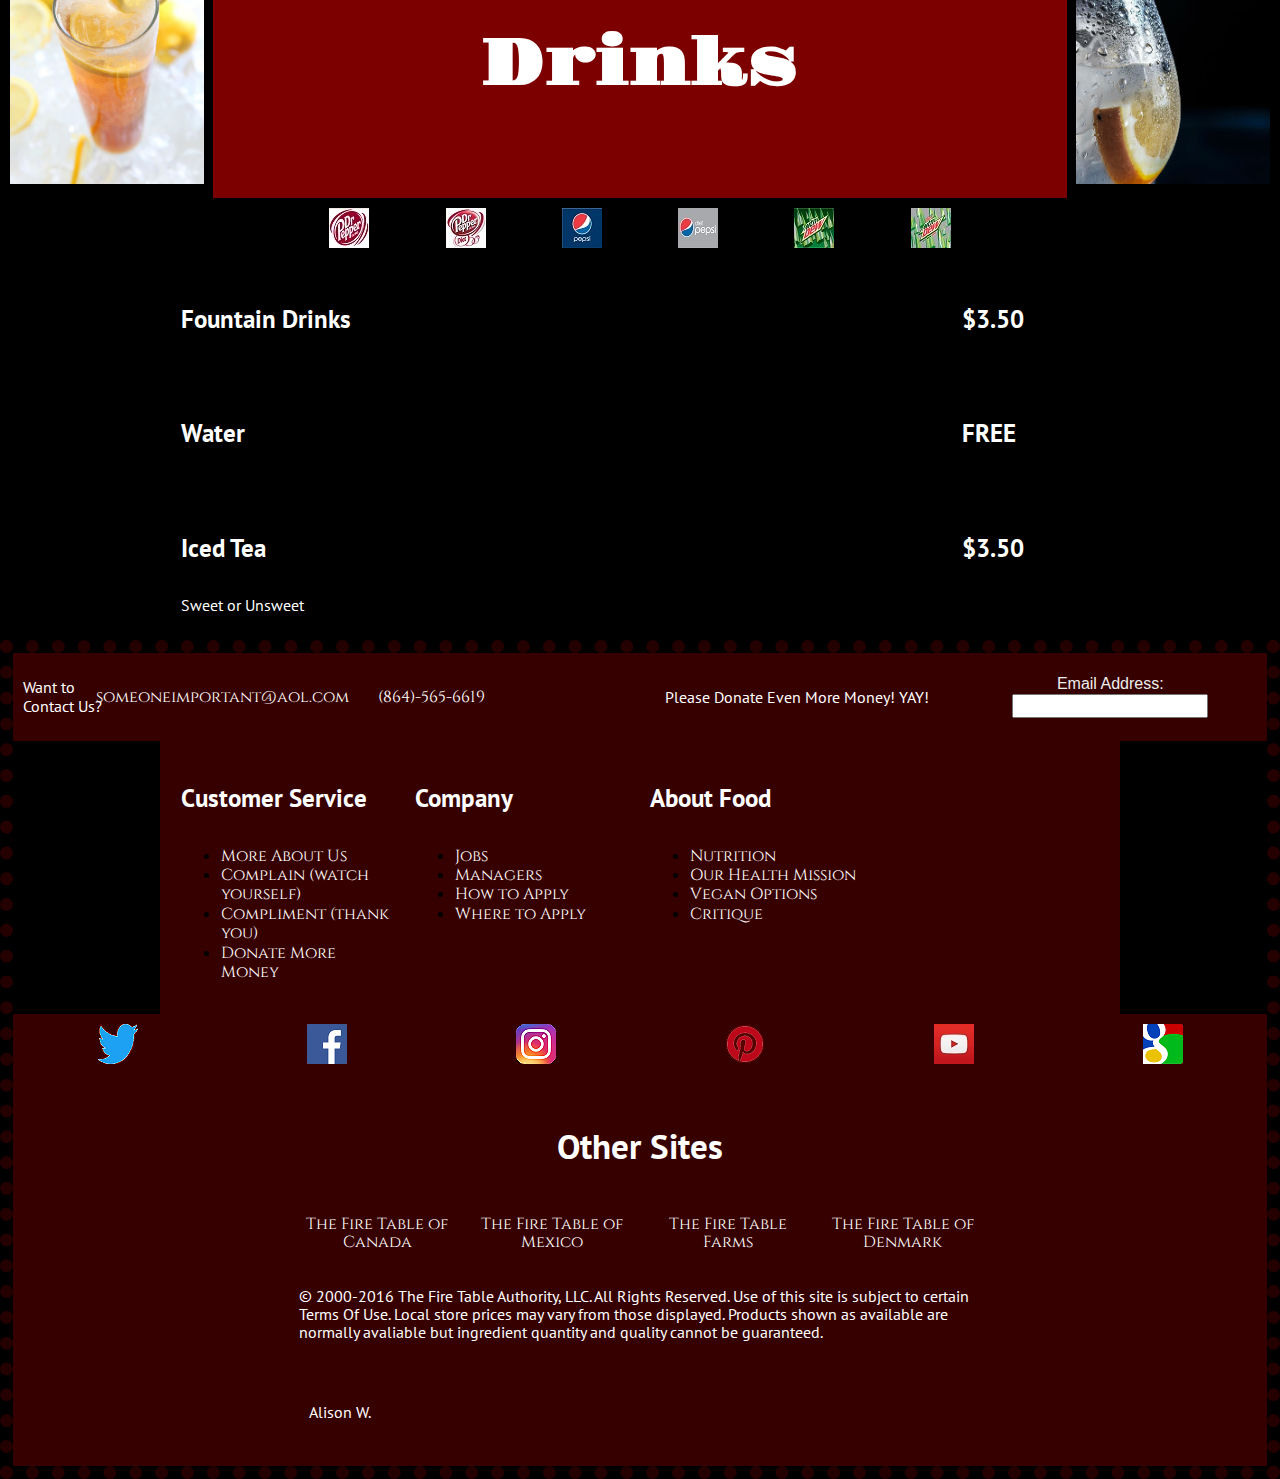
==== commit 4d7295c1: "Add files via upload" ====
--- a/index (2).html
+++ b/index (2).html
@@ -16,7 +16,7 @@
   <link rel="stylesheet" href="css/main.css">
   <link rel="stylesheet" href="css/owl.carousel.min.css">
   <link rel="stylesheet" href="css/owl.theme.default.min.css">
-  <link href="https://fonts.googleapis.com/css?family=Gravitas+One|PT+Sans:400,700|Cinzel:900" rel="stylesheet">
+  <link href="https://fonts.googleapis.com/css?family=Cinzel:700|Gravitas+One|PT+Sans" rel="stylesheet">
 </head>
 
 <body>
@@ -31,7 +31,7 @@
       <center><img src="img/logo.jpg" alt="The Fire Table"></center>
       </div>
       <div class="col-sm-6 center-horizontal center-vertical">
-        <h1><a href="file:///H:/11TH%20GRADE/WEB1/2016-11-14_My%20Restaurant/odin-master/dist/index.html">The Fire Table</a></h1>
+        <h1><a href="https://awuerf4505.github.io/the_fire_table/">The Fire Table</a></h1>
       </div>
       <div class="col-sm-3">
       <center><img src="img/logo.jpg" alt="The Fire Table"></center>
--- a/css/main.css
+++ b/css/main.css
@@ -201,13 +201,13 @@
 a:link {
   color: #fff;
   text-decoration: none;
-  font-family: 'PT Sans', sans-serif;
+  font-family: 'Cinzel', serif;
 
 }
 
 a:visited {
   color: #fff;
-  font-family: 'PT Sans', sans-serif;
+  font-family: 'Cinzel', serif;
 
 
 }
@@ -215,13 +215,13 @@
 a:hover {
   color: #fff;
   text-decoration: underline;
-  font-family: 'PT Sans', sans-serif;
+  font-family: 'Cinzel', serif;
 
 }
 
 a:active {
   color: #fff;
-  font-family: 'PT Sans', sans-serif;
-
-
-}
+  font-family: 'Cinzel', serif;
+
+
+}
